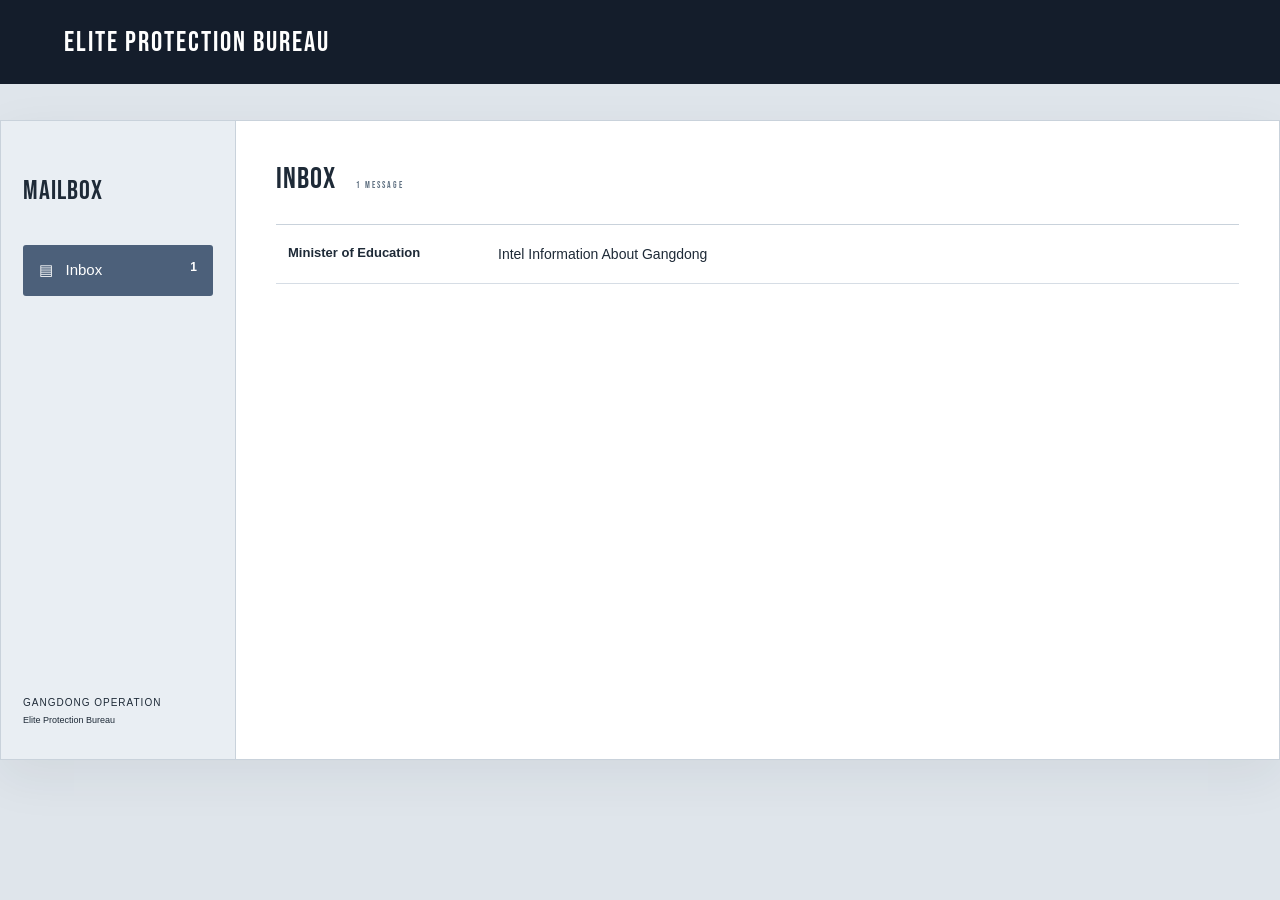
==== index.html @ 99896ab2 "Add files via upload" ====
<!doctype html>
<html lang="id"
  ><head
    ><meta charset="utf-8" /><meta
      name="viewport"
      content="width=device-width,initial-scale=1" /><title>Inbox · Elite Protection Bureau</title
    ><link rel="stylesheet" href="style.css" /></head
  ><body
    ><header
      ><a href="index.html" class="brand"
        ><img src="assets/EPB%20Logo.png" alt="" onerror="this.hidden = true" /><span
          >Elite Protection Bureau</span
        ></a
      ></header
    ><div class="mailapp"
      ><aside
        ><h2>Mailbox</h2><div class="folder">▤ &nbsp; Inbox <b>1</b></div
        ><div class="asidebottom"
          >GANGDONG OPERATION<br /><small>Elite Protection Bureau</small></div
        ></aside
      ><main class="mailmain"
        ><div class="mailtop"
          ><h1>Inbox <small>1 message</small></h1></div
        ><button class="mailrow" id="openmail" aria-expanded="false"
          ><span
            ><strong>Minister of Education</strong><b>Intel Information About Gangdong</b></span
          ></button
        ><article id="message" hidden
          ><button class="back" id="closemail">Back to inbox</button
          ><div class="email-subject"
            ><h1>Intel Information About Gangdong</h1><span class="inbox-chip">Inbox</span></div
          ><div class="sender"
            ><div class="sender-line"
              ><strong>Minister of Education</strong><span>&lt;moedu@korea.kr&gt;</span></div
            ><div class="recipient-line">to Rookies <span aria-hidden="true">▾</span></div></div
          ><div class="mailbody"
            ><p>Dear Rookies,</p
            ><p
              >Saat ini kalian sedang ditugaskan untuk mengepung sebuah geng kekerasan siswa
              terbesar di Gangdong yang bernama Dragon Quartet. Secara garis besar, geng ini
              melibatkan empat sekolah paling berpengaruh di Gangdong. Pemimpin mereka masing-masing
              dipercaya oleh jaringan pusat untuk mengelola gym yang ada di Gangdong. Gym tersebut
              diduga menjadi tempat untuk melatih siswa-siswa SMA agar mereka dapat memenangkan
              tawuran. Kompetisi tersebut mengakar begitu kuat di daerah Gangdong, karena siapa pun
              yang memenangkan tawuran tersebut bisa mendapatkan pengakuan dari Oh Taegyeong,
              pemimpin dari Tiger Fist yang menguasai bisnis gelap di Gangdong. Kompetisi
              antar-sekolah ini sudah begitu berdarah dan menelan banyak korban. Saatnya kalian
              membantu para Inspectors menghentikannya.</p
            ><p
              >Saat ini, kami telah mendapatkan Jeon Yo Han, pemimpin dari sekolah Seongdeok High
              School yang merupakan salah satu dari Dragon Quartet. Dia mengelola sebuah gym yang
              bernama Iron District yang terletak tidak jauh dari Seongdeok High School. Proses
              interogasi sedang berlangsung agar Yo Han membuka mulut tentang letak dari tiga gym
              lainnya, beserta sekolah yang tergabung dalam Dragon Quartet. Kami akan memberi tahu
              kalian lebih lanjut apabila rekaman transkrip antara Yo Han dan penyidik sudah
              siap.</p
            ></div
          ><div class="attachmentheading">4 attachments</div
          ><div class="attachments"
            ><a class="attachment" href="mission-brief.html"
              ><svg viewBox="0 0 40 48" aria-hidden="true">
                <path d="M5 2h20l10 10v34H5z M25 2v10h10" /></svg
              ><strong>Mission Brief</strong></a
            ><a class="attachment" href="directory.html"
              ><svg viewBox="0 0 40 48" aria-hidden="true">
                <path d="M5 2h20l10 10v34H5z M25 2v10h10" /></svg
              ><strong>Gyms and Schools Around Gangdong</strong></a
            ><a class="attachment" href="transcript.html"
              ><svg viewBox="0 0 40 48" aria-hidden="true">
                <path d="M5 2h20l10 10v34H5z M25 2v10h10" /></svg
              ><strong>Transcript: Yo Han and Il Kijang</strong></a
            ><a class="attachment" href="arrest-warrant.html"
              ><svg viewBox="0 0 40 48" aria-hidden="true">
                <path d="M5 2h20l10 10v34H5z M25 2v10h10" /></svg
              ><strong>Arrest Warrant</strong></a
            ></div
          ></article
        ></main
      ></div
    ><script>
      const m = document.getElementById("message"),
        b = document.getElementById("openmail");
      b.onclick = () => {
        m.hidden = false;
        b.hidden = true;
        b.setAttribute("aria-expanded", "true");
      };
      document.getElementById("closemail").onclick = () => {
        m.hidden = true;
        b.hidden = false;
        b.focus();
      };
    </script></body
  ></html
>
---- style.css ----
:root {
  --ink: #1e2a37;
  --navy: #141d2b;
  --muted: #617283;
  --line: #c9d2db;
  --pale: #edf1f5;
  --blue: #4c607a;
}
* {
  box-sizing: border-box;
}
body {
  margin: 0;
  color: var(--ink);
  background: #dfe5eb;
  font:
    15px/1.75 Arial,
    sans-serif;
}
a {
  color: inherit;
  text-decoration: none;
}
button,
input {
  font: inherit;
}
button,
a,
input {
  outline-offset: 5px;
}
button {
  cursor: pointer;
}
header {
  height: 84px;
  background: var(--navy);
  color: #fff;
  display: flex;
  align-items: center;
  justify-content: space-between;
  padding: 0 5vw;
}
.brand {
  font-size: 18px;
  letter-spacing: 3px;
  font-weight: bold;
}
.brand span {
  display: block;
  font-size: 9px;
  letter-spacing: 2.8px;
  color: #aab7c6;
  margin-left: 28px;
}
.classified {
  font-size: 10px;
  letter-spacing: 2px;
  border: 1px solid #617283;
  padding: 7px 13px;
}
footer {
  padding: 26px 5vw;
  display: flex;
  justify-content: space-between;
  color: #617283;
  font-size: 9px;
  letter-spacing: 2px;
}
.mailapp {
  max-width: 1400px;
  margin: 36px auto;
  min-height: 640px;
  display: grid;
  grid-template-columns: 235px 1fr;
  background: white;
  border: 1px solid var(--line);
  box-shadow: 0 16px 48px #1e2a3712;
}
aside {
  background: #e9eef3;
  border-right: 1px solid var(--line);
  padding: 32px 22px;
  position: relative;
}
.eyebrow {
  font-size: 9px;
  letter-spacing: 2px;
  color: var(--muted);
}
aside h2 {
  font-size: 27px;
  margin: 15px 0 30px;
}
.folder {
  background: #4c607a;
  color: white;
  padding: 12px 16px;
  border-radius: 3px;
}
.folder b {
  float: right;
  font-size: 12px;
}
.asidebottom {
  position: absolute;
  bottom: 30px;
  font-size: 10px;
  letter-spacing: 1px;
}
.asidebottom small {
  font-size: 9px;
  letter-spacing: 0;
}
.mailmain {
  padding: 32px 40px;
}
.mailtop {
  display: flex;
  align-items: center;
  justify-content: space-between;
  border-bottom: 1px solid var(--line);
  padding-bottom: 24px;
}
.mailtop h1 {
  font-size: 25px;
  margin: 0;
}
.mailtop small {
  font-size: 9px;
  margin-left: 14px;
  letter-spacing: 2px;
  color: var(--muted);
}
.mailtop > span {
  font-size: 9px;
  letter-spacing: 1px;
  color: var(--muted);
}
.mailrow {
  width: 100%;
  display: flex;
  align-items: center;
  gap: 18px;
  text-align: left;
  background: var(--pale);
  border: 1px solid var(--line);
  border-left: 3px solid var(--blue);
  padding: 25px;
  margin-top: 26px;
  color: var(--ink);
}
.mailrow:hover {
  background: #e1e8f0;
}
.avatar {
  display: grid;
  place-items: center;
  width: 44px;
  height: 44px;
  flex-shrink: 0;
  background: #dbe2ea;
  color: #4c607a;
  border: 1px solid #bdc9d6;
  font-size: 12px;
  font-weight: bold;
  border-radius: 50%;
}
.mailrow strong,
.mailrow b,
.mailrow small {
  display: block;
}
.mailrow strong {
  font-size: 11px;
  color: var(--muted);
}
.mailrow b {
  font-size: 16px;
  margin: 4px 0;
}
.mailrow small {
  font-size: 12px;
  color: var(--muted);
}
.rowarrow {
  margin-left: auto;
  font-size: 22px;
}
.back {
  background: none;
  border: 0;
  padding: 0;
  color: var(--muted);
  font-size: 12px;
  display: inline-block;
  margin: 20px 0 30px;
}
article h1 {
  font:
    42px/1.18 Georgia,
    serif;
  margin: 14px 0 26px;
}
.sender {
  display: flex;
  gap: 13px;
  align-items: center;
  border-bottom: 1px solid var(--line);
  padding-bottom: 23px;
}
.sender strong {
  font-size: 12px;
}
.sender small {
  display: block;
  font-size: 11px;
  color: var(--muted);
}
.badge {
  margin-left: auto;
  font-size: 9px;
  letter-spacing: 1px;
  border: 1px solid var(--line);
  padding: 4px 9px;
}
.mailbody {
  max-width: 850px;
  padding: 14px 0 24px;
}
.mailbody p {
  margin: 22px 0;
}
.attachmentheading {
  border-top: 1px solid var(--line);
  padding-top: 22px;
  font-size: 10px;
  letter-spacing: 2px;
}
.attachmentheading span {
  float: right;
  color: var(--muted);
}
.attachments {
  display: grid;
  grid-template-columns: repeat(2, 1fr);
  gap: 14px;
  margin-top: 17px;
}
.attachment {
  border: 1px solid var(--line);
  padding: 19px;
  background: #f6f8fa;
  display: grid;
  grid-template-columns: 35px 1fr;
  gap: 3px 12px;
}
.attachment:hover {
  border-color: var(--blue);
  background: #edf1f5;
}
.fileicon {
  grid-row: span 3;
  border: 1px solid #b7c3d0;
  height: 38px;
  display: grid;
  place-items: center;
  font-size: 11px;
}
.attachment strong {
  font-size: 12px;
}
.attachment small {
  font-size: 11px;
  color: var(--muted);
}
.filetype {
  font-size: 8px;
  letter-spacing: 1.4px;
  color: var(--blue);
  margin-top: 6px;
}
.document {
  max-width: 1100px;
  margin: 0 auto;
  padding: 0 28px 35px;
}
.paper {
  position: relative;
  background: #f5f5f1;
  padding: 55px 62px;
  box-shadow:
    8px 8px 0 #bdc7d1,
    0 20px 55px #141d2b20;
  border: 1px solid #b4bec9;
  background-image: repeating-linear-gradient(0deg, transparent, transparent 3px, #1e2a3702 4px);
}
.docmeta {
  font: 9px/1.6 monospace;
  letter-spacing: 2px;
  border-bottom: 1px solid #aeb9c4;
  padding-bottom: 18px;
  display: flex;
  justify-content: space-between;
}
.paper h1 {
  font:
    42px/1.18 Georgia,
    serif;
  margin: 45px 0 22px;
}
.stamp {
  position: absolute;
  right: 58px;
  top: 110px;
  border: 2px solid #617283;
  color: #617283;
  font: 10px monospace;
  letter-spacing: 2px;
  transform: rotate(-8deg);
  padding: 6px;
}
.rule {
  height: 7px;
  background: var(--blue);
  margin-bottom: 30px;
}
.paper p {
  font-family: Georgia, serif;
  font-size: 16px;
}
.signature {
  font: 9px/2 monospace;
  letter-spacing: 2px;
  border-top: 1px solid var(--line);
  margin-top: 40px;
  padding-top: 20px;
  color: var(--muted);
}
.note {
  color: var(--muted);
  font: 12px/1.7 Arial !important;
}
.paper h2 {
  font:
    20px Georgia,
    serif;
  margin: 30px 0 15px;
}
.paper h2 small {
  font: 9px Arial;
  letter-spacing: 1px;
  margin-left: 12px;
}
.tablewrap {
  overflow-x: auto;
}
table {
  border-collapse: collapse;
  width: 100%;
  font-size: 11px;
  line-height: 1.6;
}
th {
  text-align: left;
  background: var(--blue);
  color: #fff;
  font-size: 9px;
  letter-spacing: 0.7px;
  padding: 12px;
}
td {
  padding: 12px;
  border-bottom: 1px solid var(--line);
  min-width: 100px;
}
tbody tr:nth-child(even) {
  background: #e7ebee;
}
.gate {
  max-width: 510px;
  margin: 65px auto;
  background: #f6f8fa;
  border: 1px solid var(--line);
  padding: 30px 42px 42px;
  box-shadow: 0 18px 60px #1e2a3715;
}
.gate .back {
  margin-top: 0;
}
.lock {
  font-size: 38px;
  color: var(--blue);
  margin: 15px 0;
}
.gate h1 {
  font: 31px/1.25 Georgia;
}
.gate p {
  font-size: 13px;
  color: var(--muted);
}
label {
  display: block;
  font-size: 11px;
  margin-bottom: 7px;
}
.passwordfield {
  display: flex;
  border: 1px solid #a6b3c2;
  background: white;
}
.passwordfield input {
  width: 100%;
  min-width: 0;
  border: 0;
  padding: 12px;
  background: transparent;
}
.passwordfield button {
  border: 0;
  background: none;
  padding: 10px 15px;
  color: var(--muted);
}
.primary {
  width: 100%;
  background: var(--blue);
  color: #fff;
  border: 0;
  padding: 13px;
  margin-top: 16px;
}
#error {
  color: #954646;
}
.unlocked {
  max-width: 1100px;
  margin: auto;
}
.chathead {
  background: #f5f7f9;
  padding: 25px;
  display: flex;
  gap: 15px;
  align-items: center;
  border-bottom: 1px solid var(--line);
  margin-top: 35px;
}
.chathead small {
  display: block;
  font-size: 9px;
  letter-spacing: 1px;
  color: var(--muted);
}
.chathead > span:last-child {
  margin-left: auto;
  font-size: 10px;
}
.chatlog {
  padding: 30px;
  background: #e9eef3;
  display: flex;
  flex-direction: column;
  gap: 16px;
}
.bubble {
  max-width: 75%;
  padding: 15px 20px;
  border-radius: 8px;
  box-shadow: 0 2px 4px #00000005;
}
.bubble small {
  font-size: 9px;
  letter-spacing: 1px;
  font-weight: bold;
}
.bubble p {
  margin: 5px 0 0;
  font-size: 14px;
}
.in {
  align-self: flex-start;
  background: white;
}
.out {
  align-self: flex-end;
  background: #4c607a;
  color: white;
}
.disabled {
  align-self: center;
  font: 11px monospace;
  color: var(--muted);
  padding: 20px;
}
.profiles {
  display: grid;
  grid-template-columns: repeat(2, 1fr);
  gap: 24px;
}
figure {
  margin: 0;
}
figure img {
  width: 100%;
  height: auto;
  display: block;
}
figcaption {
  font: 11px monospace;
  padding: 9px 0;
  color: var(--muted);
}
[hidden] {
  display: none !important;
}
@media (max-width: 760px) {
  header {
    height: 73px;
    padding: 0 20px;
  }
  .brand {
    font-size: 14px;
    letter-spacing: 2px;
  }
  .brand span {
    font-size: 7px;
  }
  .classified {
    font-size: 7px;
    padding: 5px;
    letter-spacing: 1px;
  }
  .mailapp {
    margin: 16px;
    display: block;
    min-height: 70vh;
  }
  aside {
    padding: 16px;
    border-right: 0;
    border-bottom: 1px solid var(--line);
  }
  aside h2,
  .asidebottom,
  aside .eyebrow {
    display: none;
  }
  .folder {
    padding: 8px 13px;
  }
  .mailmain {
    padding: 22px 18px;
  }
  .mailtop small,
  .mailtop > span {
    display: none;
  }
  .mailrow {
    padding: 17px 12px;
    gap: 11px;
  }
  .mailrow small {
    display: none;
  }
  .mailrow b {
    font-size: 14px;
  }
  article h1 {
    font-size: 32px;
  }
  .badge {
    display: none;
  }
  .attachments {
    grid-template-columns: 1fr;
  }
  .mailbody {
    font-size: 14px;
  }
  .document {
    padding: 0 15px 30px;
  }
  .paper {
    padding: 30px 22px;
  }
  .docmeta {
    font-size: 7px;
    gap: 10px;
    letter-spacing: 1px;
  }
  .paper h1 {
    font-size: 30px;
    margin-top: 55px;
  }
  .stamp {
    top: 90px;
    right: 22px;
    font-size: 8px;
  }
  .paper p {
    font-size: 15px;
  }
  footer {
    gap: 18px;
    font-size: 7px;
  }
  .gate {
    margin: 30px 18px;
    padding: 25px;
  }
  .chathead {
    margin-top: 16px;
    padding: 18px;
  }
  .chatlog {
    padding: 20px 14px;
  }
  .bubble {
    max-width: 88%;
    padding: 13px;
  }
  .profiles {
    grid-template-columns: 1fr;
  }
}

@font-face {
  font-family: "Bebas Neue";
  src: url("assets/BebasNeue-Regular.ttf") format("truetype");
  font-weight: 400;
  font-style: normal;
  font-display: swap;
}
body,
button,
input,
table,
.paper p {
  font-family: Helvetica, "Helvetica Neue", Arial, sans-serif;
}
h1,
h2,
article h1,
.paper h1,
.paper h2,
.gate h1,
.brand {
  font-family: "Bebas Neue", Helvetica, sans-serif;
  font-weight: 400;
  letter-spacing: 1px;
}
.brand {
  display: flex;
  align-items: center;
  gap: 16px;
  font-size: 28px;
  letter-spacing: 2px;
}
.brand img {
  width: 46px;
  height: 46px;
  object-fit: contain;
}
.brand span {
  display: inline;
  font-size: inherit;
  margin: 0;
  color: #fff;
  letter-spacing: inherit;
}
.mailrow {
  background: white;
  border-left: 0;
  border-right: 0;
  border-top: 0;
  border-bottom: 1px solid #d6dde5;
  margin: 0;
  padding: 17px 12px;
}
.mailrow > span {
  display: grid;
  grid-template-columns: 190px 1fr;
  gap: 20px;
  width: 100%;
}
.mailrow strong {
  font-size: 13px;
  color: var(--ink);
}
.mailrow b {
  font-size: 14px;
  font-weight: 400;
  margin: 0;
}
.mailtop {
  padding-bottom: 18px;
}
.sender {
  display: block;
}
.sender small {
  margin-top: 3px;
}
.mailtop h1 {
  font-size: 30px;
}
.attachmentheading {
  font-size: 12px;
  letter-spacing: 0;
  text-transform: none;
}
.attachments {
  grid-template-columns: repeat(4, minmax(0, 1fr));
}
.attachment {
  display: flex;
  flex-direction: column;
  gap: 16px;
  padding: 20px 15px;
  background: white;
  min-height: 132px;
}
.attachment svg {
  width: 32px;
  height: 38px;
  fill: #e5ebf1;
  stroke: #8d9dae;
  stroke-width: 1.3;
}
.attachment strong {
  font-weight: 400;
  line-height: 1.5;
}
.docmeta {
  justify-content: flex-start;
}
.paper h1 {
  margin-top: 28px;
  font-size: 46px;
}
.paper p {
  font-size: 15px;
}
.instructions {
  padding-left: 24px;
}
.instructions li {
  padding: 0 0 18px 8px;
}
.example {
  border-left: 3px solid var(--blue);
  background: #e9eef1;
  padding: 18px 24px;
  margin: 10px 0 24px;
}
.example h2 {
  margin-top: 0;
}
.example ol {
  padding-left: 20px;
}
.example li {
  padding-bottom: 12px;
}
.signature {
  font-family: Helvetica, Arial, sans-serif;
}
.gate h1 {
  font-size: 36px;
}
.passwordfield svg {
  width: 22px;
  height: 22px;
  fill: none;
  stroke: currentColor;
  stroke-width: 1.7;
  vertical-align: middle;
}
.profiles {
  margin-top: 25px;
}
.chathead strong {
  font-size: 16px;
}
.mailapp {
  margin-bottom: 36px;
}
footer {
  display: none;
}
@media (max-width: 760px) {
  .brand {
    font-size: 22px;
    gap: 11px;
  }
  .brand img {
    width: 36px;
    height: 36px;
  }
  .brand span {
    font-size: 22px;
  }
  .mailrow > span {
    display: block;
  }
  .mailrow strong {
    margin-bottom: 6px;
  }
  .attachments {
    grid-template-columns: repeat(2, minmax(0, 1fr));
  }
  .attachment {
    min-height: 135px;
  }
  .paper h1 {
    font-size: 36px;
    margin-top: 25px;
  }
  .instructions li {
    padding-left: 4px;
  }
  .example {
    padding: 15px;
  }
  .paper h2 {
    font-size: 27px;
  }
}
@media (max-width: 380px) {
  .attachments {
    grid-template-columns: 1fr;
  }
  .brand span {
    font-size: 19px;
  }
}

.back {
  display: inline-flex;
  align-items: center;
  justify-content: center;
  background: #e4eaf0;
  color: #405572;
  border: 1px solid #c4ceda;
  border-radius: 5px;
  padding: 8px 15px;
  font-family: Helvetica, "Helvetica Neue", Arial, sans-serif;
  font-size: 12px;
  line-height: 1.4;
}
.back:hover {
  background: #d7e0e9;
}
.docmeta {
  font-family: Helvetica, "Helvetica Neue", Arial, sans-serif;
  font-size: 12px;
  letter-spacing: 0;
  text-transform: none;
}
.signature {
  font-family: Helvetica, "Helvetica Neue", Arial, sans-serif;
  letter-spacing: 0;
}
.email-subject {
  display: flex;
  align-items: center;
  gap: 15px;
  margin: 4px 0 30px;
}
.email-subject h1 {
  font-family: Helvetica, "Helvetica Neue", Arial, sans-serif;
  font-size: 28px;
  font-weight: 400;
  line-height: 1.35;
  letter-spacing: 0;
  margin: 0;
}
.inbox-chip {
  font-size: 11px;
  background: #e5e7e8;
  border-radius: 4px;
  color: #55616b;
  padding: 1px 7px;
  flex-shrink: 0;
}
.sender {
  padding: 0 0 26px;
  line-height: 1.6;
  border-bottom: 0;
}
.sender-line {
  display: flex;
  align-items: center;
  gap: 7px;
  flex-wrap: wrap;
}
.sender-line strong {
  font-size: 15px;
}
.sender-line > span,
.recipient-line {
  font-size: 13px;
  color: #67727e;
}
.recipient-line {
  margin-top: 4px;
}
.recipient-line span {
  margin-left: 5px;
}
.mailbody {
  padding-top: 0;
}
.attachmentheading {
  font-size: 14px;
  font-weight: 600;
  border-top: 1px dotted #d0d6dc;
  padding-top: 18px;
}
.attachment {
  height: 150px;
  background: white;
  position: relative;
  border: 1px solid #e0e4e8;
  border-radius: 0;
  align-items: center;
  justify-content: center;
  gap: 13px;
  text-align: center;
  padding: 18px 12px;
}
.attachment:after {
  content: "";
  position: absolute;
  right: 0;
  bottom: 0;
  width: 0;
  height: 0;
  border-left: 18px solid transparent;
  border-bottom: 18px solid #c8cdd2;
}
.attachment svg {
  height: 45px;
  width: 40px;
}
.attachment strong {
  font-size: 12px;
}
.chatnav {
  display: flex;
  justify-content: space-between;
  align-items: center;
  padding: 0 18px;
}
.chatnav .back {
  margin: 20px 0;
}
.restart {
  background: transparent;
  border: 1px solid #b9c5d2;
  color: #4c607a;
  padding: 8px 12px;
  border-radius: 5px;
  font-size: 12px;
}
.chathead {
  margin-top: 0;
}
.chathead small {
  letter-spacing: 0;
  text-transform: none;
  font-size: 11px;
}
.chatlog {
  height: 460px;
  overflow-y: auto;
  scroll-behavior: smooth;
  min-height: 260px;
}
.chatcomposer {
  background: #f7f9fb;
  border-top: 1px solid #c9d2db;
  padding: 18px 24px;
  display: flex;
  align-items: center;
  gap: 20px;
}
.chatcomposer p {
  margin: 0;
  flex: 1;
  font-size: 13px;
  color: #4e6073;
}
.chatcomposer .primary {
  width: auto;
  min-width: 135px;
  margin: 0;
  border-radius: 5px;
}
.chatcomposer .primary:disabled {
  opacity: 0.55;
  cursor: wait;
}
.interactive-chat {
  margin: 20px 18px 35px;
  border: 1px solid #c9d2db;
  box-shadow: 0 10px 30px #1e2a3710;
}
.bubble {
  animation: appear 0.2s ease-out;
}
@keyframes appear {
  from {
    opacity: 0;
    transform: translateY(7px);
  }
  to {
    opacity: 1;
    transform: translateY(0);
  }
}
@media (max-width: 760px) {
  .email-subject {
    align-items: flex-start;
    gap: 10px;
  }
  .email-subject h1 {
    font-size: 23px;
    line-height: 1.3;
  }
  .inbox-chip {
    margin-top: 5px;
  }
  .sender-line {
    gap: 2px;
  }
  .sender-line strong {
    font-size: 14px;
  }
  .sender-line > span {
    font-size: 11px;
  }
  .docmeta {
    font-size: 11px;
    letter-spacing: 0;
  }
  .chatlog {
    height: 52vh;
    min-height: 300px;
  }
  .chatcomposer {
    padding: 14px;
    gap: 12px;
    flex-direction: column;
    align-items: stretch;
  }
  .chatcomposer .primary {
    width: 100%;
  }
  .interactive-chat {
    margin: 10px;
  }
  .chatnav {
    padding: 0 12px;
  }
  .attachment {
    height: 140px;
  }
  .chatcomposer p {
    font-size: 13px;
  }
}

.chat-avatar {
  overflow: hidden;
  position: relative;
}
.chat-avatar img {
  width: 100%;
  height: 100%;
  object-fit: cover;
  display: block;
}
.chat-avatar > span {
  position: absolute;
  inset: 0;
  display: grid;
  place-items: center;
}
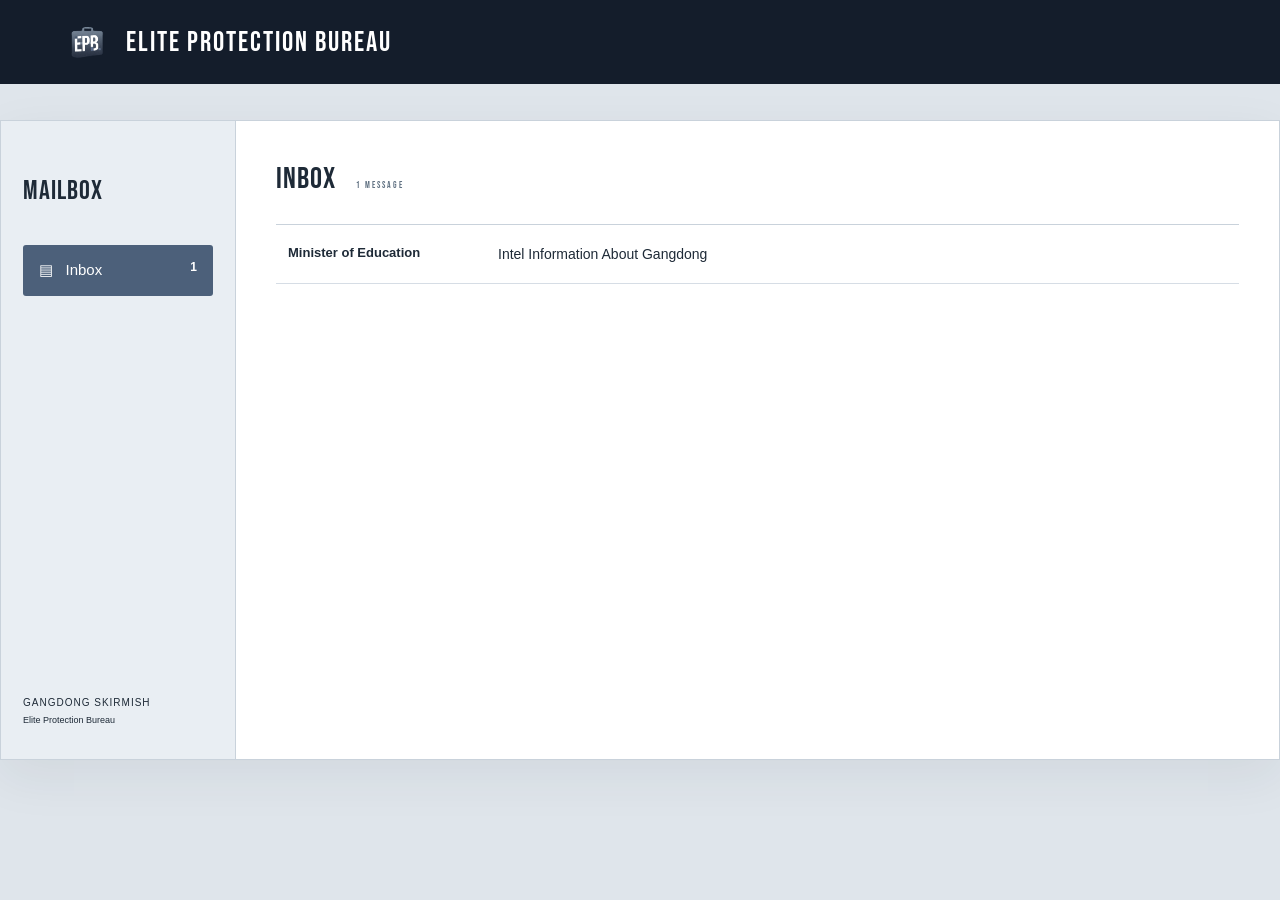
==== commit e852b69a: "Update index.html" ====
--- a/index.html
+++ b/index.html
@@ -16,7 +16,7 @@
       ><aside
         ><h2>Mailbox</h2><div class="folder">▤ &nbsp; Inbox <b>1</b></div
         ><div class="asidebottom"
-          >GANGDONG OPERATION<br /><small>Elite Protection Bureau</small></div
+          >GANGDONG SKIRMISH<br /><small>Elite Protection Bureau</small></div
         ></aside
       ><main class="mailmain"
         ><div class="mailtop"
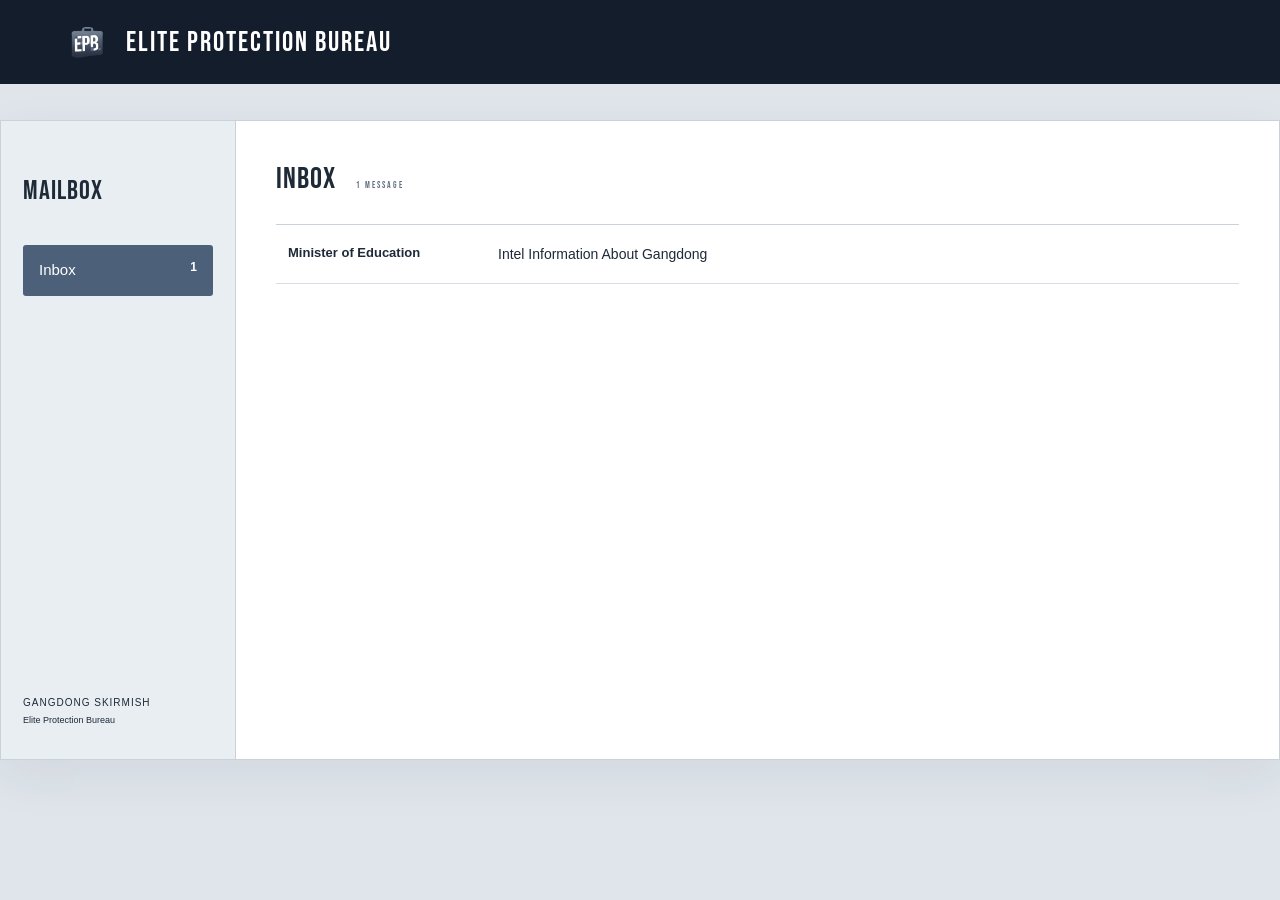
==== commit 4edf21e1: "Update index.html" ====
--- a/index.html
+++ b/index.html
@@ -14,7 +14,7 @@
       ></header
     ><div class="mailapp"
       ><aside
-        ><h2>Mailbox</h2><div class="folder">▤ &nbsp; Inbox <b>1</b></div
+        ><h2>Mailbox</h2><div class="folder">Inbox <b>1</b></div
         ><div class="asidebottom"
           >GANGDONG SKIRMISH<br /><small>Elite Protection Bureau</small></div
         ></aside
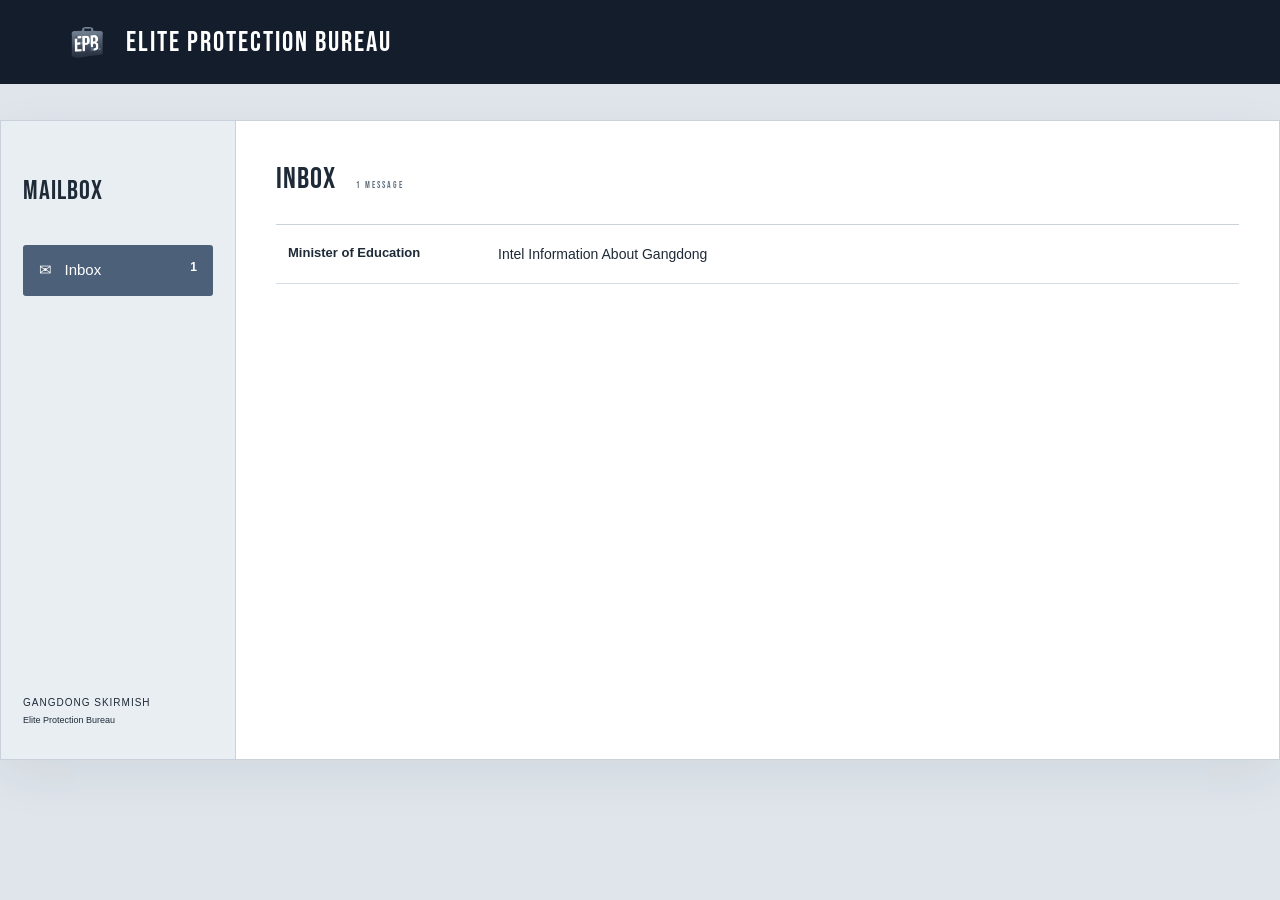
==== commit 5c593cda: "Update index.html" ====
--- a/index.html
+++ b/index.html
@@ -14,7 +14,7 @@
       ></header
     ><div class="mailapp"
       ><aside
-        ><h2>Mailbox</h2><div class="folder">Inbox <b>1</b></div
+        ><h2>Mailbox</h2><div class="folder">✉ &nbsp; Inbox <b>1</b></div
         ><div class="asidebottom"
           >GANGDONG SKIRMISH<br /><small>Elite Protection Bureau</small></div
         ></aside
